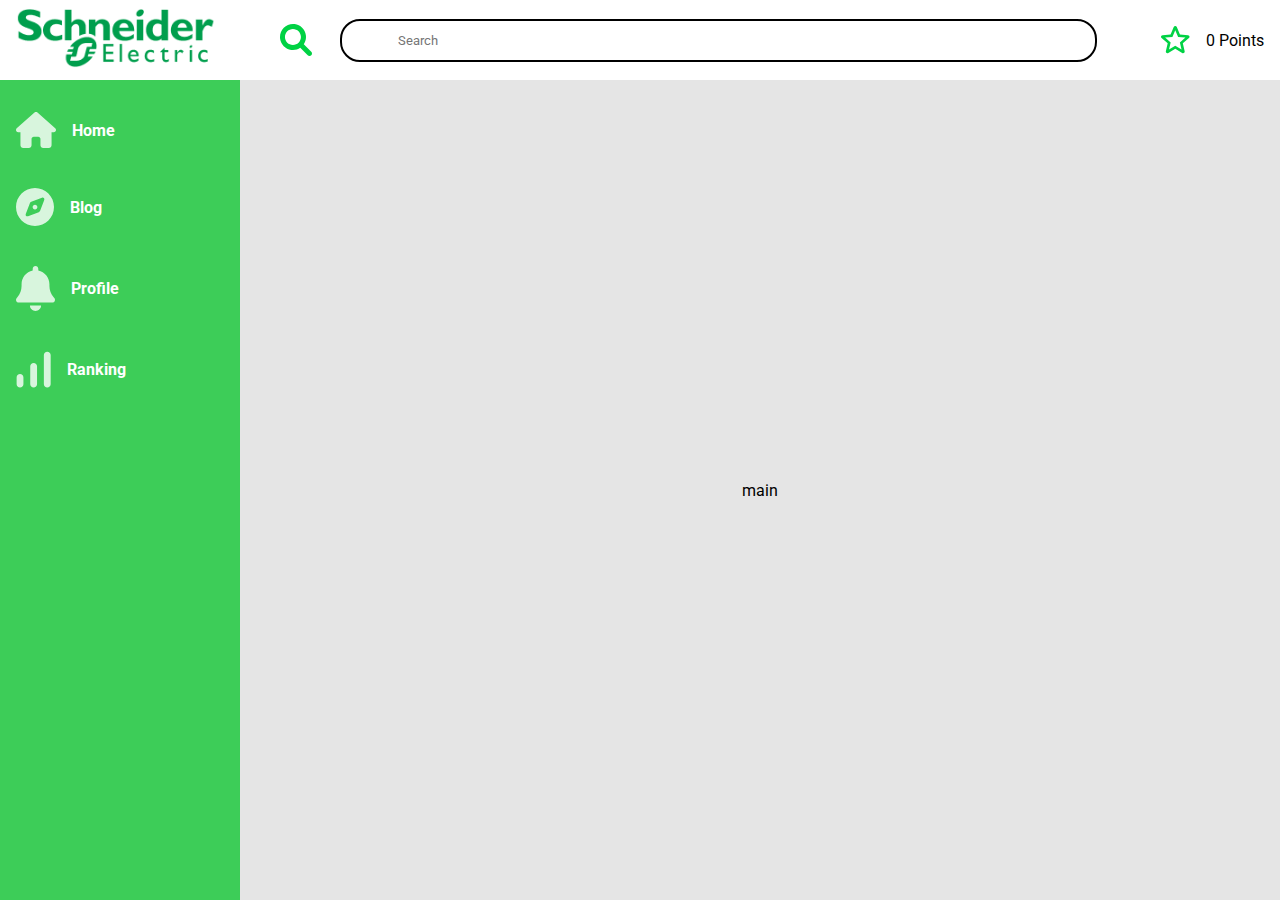
==== index.html @ c69982a7 "Created aside and header" ====
<!DOCTYPE html>
<html lang="en">
<head>
  <meta charset="UTF-8">
  <link rel="preconnect" href="https://fonts.googleapis.com">
  <link rel="preconnect" href="https://fonts.gstatic.com" crossorigin>
  <meta name="viewport" content="width=device-width, initial-scale=1.0">
  <link href="https://fonts.googleapis.com/css2?family=Roboto:wght@400;500;700&display=swap" rel="stylesheet">
  <link rel="stylesheet" href="styles/global.css">
  <title>Home | Challenge Schneider</title>

</head>
<body>
  <div id="header-container">
    <header>
      <a href="index.html" id="logo">
        <img src="img/logo.png" alt="Logo Schneider Electric">
      </a>
      <form class="search">
        <button type="button">
          <img src="img/magnifying-glass.svg" alt="">
        </button>
        <input type="search" name="search" id="search" placeholder="Search">
      </form>
      <div id="points">
        <img src="img/star.svg" alt="">
        <span>0 Points</span>
      </div>
    </header>
  </div>
  <div class="content-container">
    <aside>
      <ul>
        <li><a href=""><img src="img/house.svg" alt=""> Home</a></li>
        <li><a href=""><img src="img/compass.svg" alt=""> Blog</a></li>
        <li><a href=""><img src="img/bell.svg" alt=""> Profile</a></li>
        <li><a href=""><img src="img/ranking.svg" alt=""> Ranking</a></li>
      </ul>
    </aside>
    <main>
      main
    </main>
  </div>
</body>
</html>
---- styles/global.css ----
* {
  margin: 0;
  padding: 0;
  font-family: 'Roboto', sans-serif;

  --max-width: 95rem;

  --green: #3DCD58;

  --gray-bg: #E5E5E5;

  box-sizing: border-box;
}

#header-container {
  width: 100vw;
}

body {
  display: flex;
  flex-direction: column;
  min-height: 100vh;
}

header {
  max-width: var(--max-width);
  margin: 0 auto;
  display: flex;
  gap: 4rem;
  align-items: center;
  justify-content: space-between;
  padding: 0.5rem 1rem;
}

#logo {
  max-width: 200px;
  width: 100%;
  min-width: 150px;
}

#logo > img {
  object-fit: contain;
  width: 100%;
}

header > form {
  display: flex;
  gap: 1.75rem;
  flex: 1;
  align-items: center;
}

header > form > input {
  flex: 1;
  border-radius: 1.25rem;
  padding: 0.75rem 3.5rem;
  border: 2px solid black;
}

header > form > button {
  width: 2rem;
  height: 2rem;
  background: transparent;
  border: 0;
}

header > form > button:hover {
  filter: brightness(0.7);
  transition: filter 0.2s;
  cursor: pointer;
}

header > form > button > img {
  width: 100%;
  height: 100%;
}

header > #points {
  display: flex;
  align-items: center;
  gap: 1rem;
}

.content-container {
  display: flex;
  flex: 1;
}


.content-container > aside {
  background: var(--green);
  width: 15rem;

  padding: 2rem 1rem;
}

.content-container > aside > ul {
  width: 15rem;
  list-style: none;
  display: flex;
  flex-direction: column;
  gap: 2.5rem;
  font-weight: bold;
}


.content-container > aside > ul > li > a {
  display: flex;
  align-items: center;
  gap: 1rem;
  text-decoration: none;
  color: #FFF;
}

.content-container > aside > ul > li > a:hover {
  color: #000;
  transition: color 0.2s;
}

main {
  background: var(--gray-bg);
  flex: 1;
  display: flex;
  justify-content: center;
  align-items: center;
}
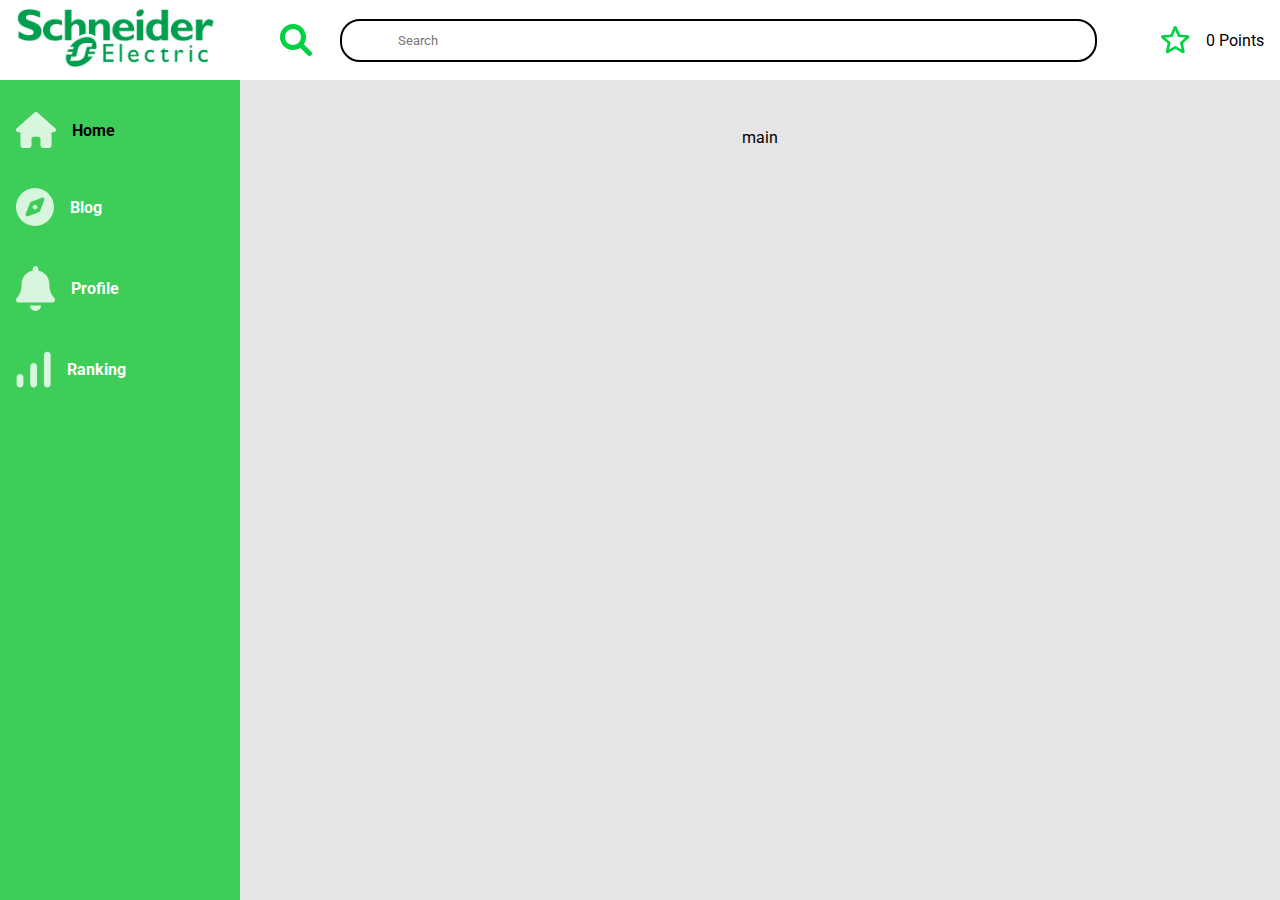
==== commit ed892c69: "Criei pagina blog" ====
--- a/index.html
+++ b/index.html
@@ -31,8 +31,8 @@
   <div class="content-container">
     <aside>
       <ul>
-        <li><a href=""><img src="img/house.svg" alt=""> Home</a></li>
-        <li><a href=""><img src="img/compass.svg" alt=""> Blog</a></li>
+        <li><a href="index.html" class="active"><img src="img/house.svg" alt=""> Home</a></li>
+        <li><a href="blog.html"><img src="img/compass.svg" alt=""> Blog</a></li>
         <li><a href=""><img src="img/bell.svg" alt=""> Profile</a></li>
         <li><a href=""><img src="img/ranking.svg" alt=""> Ranking</a></li>
       </ul>
--- a/styles/global.css
+++ b/styles/global.css
@@ -118,9 +118,14 @@
 }
 
 main {
+  padding: 3rem 1rem;
   background: var(--gray-bg);
   flex: 1;
   display: flex;
   justify-content: center;
-  align-items: center;
+  align-items: flex-start;
+}
+
+a.active {
+  color: black !important
 }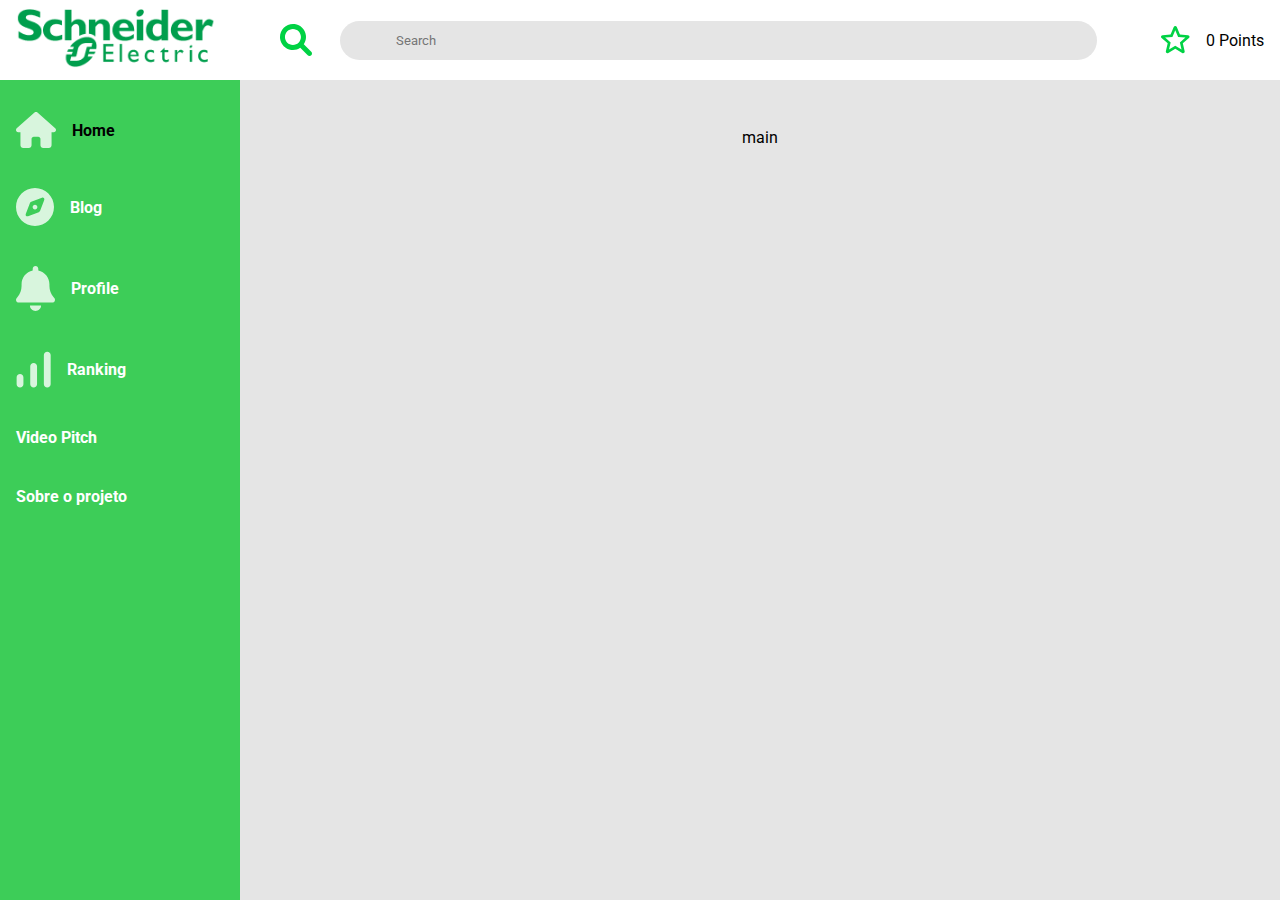
==== commit 4fb33bc8: "Comecei a desenvolver tela de about" ====
--- a/index.html
+++ b/index.html
@@ -35,6 +35,8 @@
         <li><a href="blog.html"><img src="img/compass.svg" alt=""> Blog</a></li>
         <li><a href=""><img src="img/bell.svg" alt=""> Profile</a></li>
         <li><a href=""><img src="img/ranking.svg" alt=""> Ranking</a></li>
+        <li><a href="https://www.youtube.com/watch?v=DKQeVSvu9RQ&ab_channel=AndreChamis" target="_blank">Video Pitch</a></li>
+        <li><a href="about.html">Sobre o projeto</a></li>
       </ul>
     </aside>
     <main>
--- a/styles/global.css
+++ b/styles/global.css
@@ -54,7 +54,8 @@
   flex: 1;
   border-radius: 1.25rem;
   padding: 0.75rem 3.5rem;
-  border: 2px solid black;
+  border: 0;
+  background: var(--gray-bg);
 }
 
 header > form > button {
@@ -128,4 +129,23 @@
 
 a.active {
   color: black !important
+}
+
+.main-container {
+  max-width: 1000px;
+  width: 100%;
+}
+
+.main-header {
+  padding-bottom: 0.5rem;
+  border-bottom: 1px solid #000;
+  margin-bottom: 2rem;
+}
+
+.main-body {
+  display: flex;
+  flex-direction: column;
+  justify-content: center;
+  align-items: flex-start;
+  gap: 1.5rem;  
 }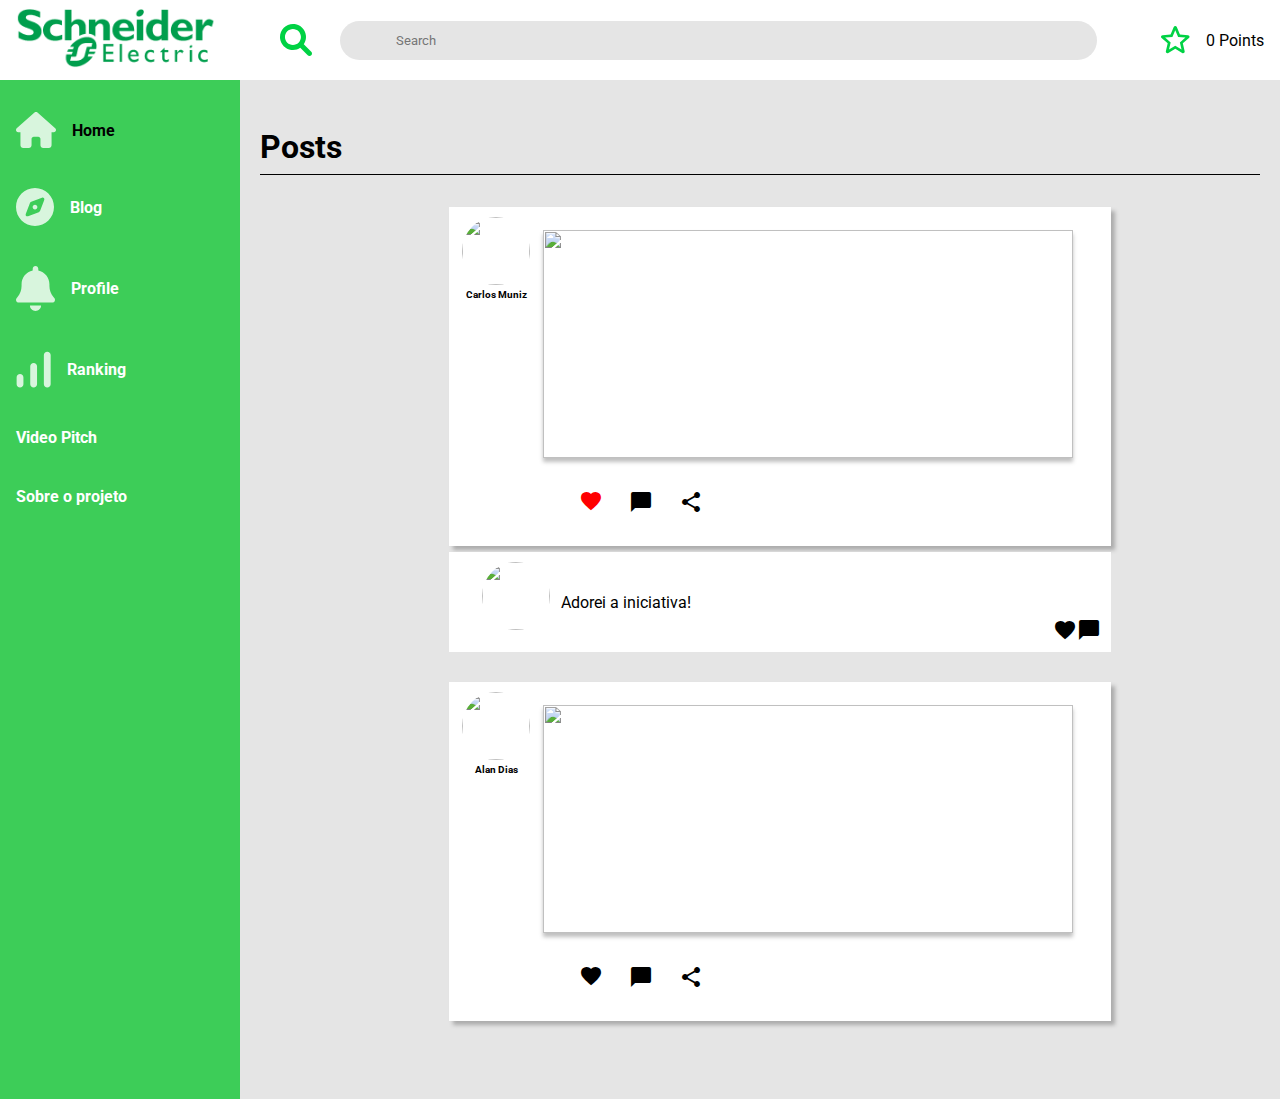
==== commit a6190d03: "home" ====
--- a/index.html
+++ b/index.html
@@ -1,16 +1,19 @@
 <!DOCTYPE html>
 <html lang="en">
+
 <head>
   <meta charset="UTF-8">
   <link rel="preconnect" href="https://fonts.googleapis.com">
   <link rel="preconnect" href="https://fonts.gstatic.com" crossorigin>
   <meta name="viewport" content="width=device-width, initial-scale=1.0">
   <link href="https://fonts.googleapis.com/css2?family=Roboto:wght@400;500;700&display=swap" rel="stylesheet">
+  <link rel="stylesheet" href="https://fonts.googleapis.com/icon?family=Material+Icons">
   <link rel="stylesheet" href="styles/global.css">
+  <link rel="stylesheet" href="styles/home.css">
   <title>Home | Challenge Schneider</title>
+</head>
 
-</head>
-<body>
+<body class="body">
   <div id="header-container">
     <header>
       <a href="index.html" id="logo">
@@ -35,13 +38,69 @@
         <li><a href="blog.html"><img src="img/compass.svg" alt=""> Blog</a></li>
         <li><a href=""><img src="img/bell.svg" alt=""> Profile</a></li>
         <li><a href=""><img src="img/ranking.svg" alt=""> Ranking</a></li>
-        <li><a href="https://www.youtube.com/watch?v=DKQeVSvu9RQ&ab_channel=AndreChamis" target="_blank">Video Pitch</a></li>
+        <li><a href="https://www.youtube.com/watch?v=DKQeVSvu9RQ&ab_channel=AndreChamis" target="_blank">Video Pitch</a>
+        </li>
         <li><a href="about.html">Sobre o projeto</a></li>
       </ul>
     </aside>
     <main>
-      main
+      <div class="main-container">
+        <div class="main-header">
+          <h1>Posts</h1>
+        </div>
+        <div class="posts">
+          <div class="Group3">
+            <div class="Rectangle7"></div>
+            <div class="CarlosMuniz">Carlos Muniz</div>
+            <img class="Image4"
+              src="https://images.unsplash.com/photo-1474176857210-7287d38d27c6?ixlib=rb-4.0.3&ixid=M3wxMjA3fDB8MHxwaG90by1wYWdlfHx8fGVufDB8fHx8fA%3D%3D&auto=format&fit=crop&w=500&q=500" />
+            <div class="Rectangle9"></div>
+            <img class="Image1"
+              src="https://plus.unsplash.com/premium_photo-1663100085963-5261629872e7?ixlib=rb-4.0.3&ixid=M3wxMjA3fDB8MHxwaG90by1wYWdlfHx8fGVufDB8fHx8fA%3D%3D&auto=format&fit=crop&w=530&q=228" />
+            <div class="CommentSlashSolid1">
+              <i class="material-icons">favorite</i>
+            </div>
+            <div class="ShareFromSquareSolid1">
+              <i class="material-icons">chat_bubble</i>
+            </div>
+            <div class="CirclePlaySolid1">
+              <i class="material-icons">share</i>
+            </div>
+          </div>
+          <div class="Comments" id="comments">
+            <div class="iconsComment">
+              <i class="material-icons">favorite</i>
+              <i class="material-icons">chat_bubble</i>
+              </div>
+            <div class="imageComment">
+            <img class="Image4"
+              src="https://images.unsplash.com/photo-1518020382113-a7e8fc38eac9?ixlib=rb-4.0.3&ixid=M3wxMjA3fDB8MHxwaG90by1wYWdlfHx8fGVufDB8fHx8fA%3D%3D&auto=format&fit=crop&w=717&q=80" />
+            </div>
+              <div class="textComment">
+              Adorei a iniciativa!
+            </div>
+          </div>
+          <div class="Group3">
+            <div class="Rectangle7"></div>
+            <div class="CarlosMuniz">Alan Dias</div>
+            <img class="Image4"
+              src="https://images.unsplash.com/photo-1518020382113-a7e8fc38eac9?ixlib=rb-4.0.3&ixid=M3wxMjA3fDB8MHxwaG90by1wYWdlfHx8fGVufDB8fHx8fA%3D%3D&auto=format&fit=crop&w=717&q=80" />
+            <div class="Rectangle9"></div>
+            <img class="Image1"
+              src="https://images.unsplash.com/photo-1532629345422-7515f3d16bb6?ixlib=rb-4.0.3&ixid=M3wxMjA3fDB8MHxwaG90by1wYWdlfHx8fGVufDB8fHx8fA%3D%3D&auto=format&fit=crop&w=1170&q=80" />
+            <div class="CommentSlashSolid2">
+              <i class="material-icons">favorite</i>
+            </div>
+            <div class="ShareFromSquareSolid1">
+              <i class="material-icons">chat_bubble</i>
+            </div>
+            <div class="CirclePlaySolid1">
+              <i class="material-icons">share</i>
+            </div>
+          </div>
+        </div>
     </main>
   </div>
+  <script src="js/blog.js"></script>
 </body>
 </html>--- a/styles/home.css
+++ b/styles/home.css
@@ -0,0 +1,176 @@
+.body {
+  overflow-x: hidden;
+}
+.posts {
+  display: flex;
+  flex-direction: column;
+  justify-content: space-between;
+  align-items: center;
+}
+
+.Group3 {
+  width: 662px;
+  height: 339px;
+  position: relative;
+  margin-bottom: 30px;
+}
+
+.Comments{
+  display: flex;
+  flex-direction: row-reverse;
+  width: 662px;
+  height: 100px;
+  position: relative;
+  margin-bottom: 30px;
+  background: white;
+  left: 20px;
+  padding: 10px;
+  margin-top: -24px;
+}
+.imageComment{
+  width: 500px;
+}
+.textComment{
+  display: flex;
+  align-items: center;
+  justify-content: center;
+  width: 100%;
+}
+
+.iconsComment{
+  display: flex;
+  align-self: self-end;
+}
+
+.Rectangle7 {
+  width: 100%;
+  height: 339px;
+  left: 20px;
+  top: 0px;
+  position: absolute;
+  background: white;
+  box-shadow: 4px 4px 4px rgba(0, 0, 0, 0.25)
+}
+
+.CarlosMuniz {
+  width: 134px;
+  height: 19px;
+  left: 0px;
+  top: 82px;
+  position: absolute;
+  text-align: center;
+  color: black;
+  font-size: 10px;
+  font-family: Roboto;
+  font-weight: 700;
+  word-wrap: break-word
+}
+
+.Image4 {
+  width: 67.52px;
+  height: 67.52px;
+  left: 33px;
+  top: 10px;
+  position: absolute;
+  border-radius: 40px
+}
+
+.Rectangle9 {
+  width: 530px;
+  height: 228px;
+  left: 115px;
+  top: 23px;
+  position: absolute;
+  background: white
+}
+
+.EllipsisVerticalSolid2 {
+  width: 10px;
+  height: 41px;
+  left: 625px;
+  top: 274px;
+  position: absolute;
+  transform: rotate(180deg);
+  transform-origin: 0 0
+}
+
+.HeartSolid1 {
+  width: 31px;
+  height: 30px;
+  left: 135px;
+  top: 281px;
+  position: absolute
+}
+
+.Image1 {
+  width: 530px;
+  height: 228px;
+  left: 114px;
+  top: 23px;
+  position: absolute;
+  box-shadow: 0px 4px 4px rgba(0, 0, 0, 0.25)
+}
+
+.CommentSlashSolid1 {
+  width: 35px;
+  height: 29px;
+  left: 150px;
+  top: 282px;
+  position: absolute;
+  color: red;
+}
+
+.CommentSlashSolid2 {
+  width: 35px;
+  height: 29px;
+  left: 150px;
+  top: 282px;
+  position: absolute;
+}
+
+.ShareFromSquareSolid1 {
+  width: 31px;
+  height: 28px;
+  left: 200px;
+  top: 283px;
+  position: absolute
+}
+
+.card-header {
+  display: flex;
+  justify-content: space-between;
+}
+
+.card-header button {
+  background: transparent;
+  line-height: 0;
+  border-color: transparent;
+  cursor: pointer;
+  transition: background 0.2s;
+}
+
+.card-header button:hover {
+  background: var(--gray-bg);
+}
+
+.card-body {
+  margin-top: 1rem;
+  max-height: 500px;
+
+  transition: max-height 0.5s, opacity 0.2s;
+}
+
+.card-post.closed .card-body{
+  overflow: hidden;
+
+  max-height: 0;
+  opacity: 0;
+}
+
+.CirclePlaySolid1 {
+  width: 46px;
+  height: 45px;
+  left: 250px;
+  top: 283px;
+  position: absolute
+}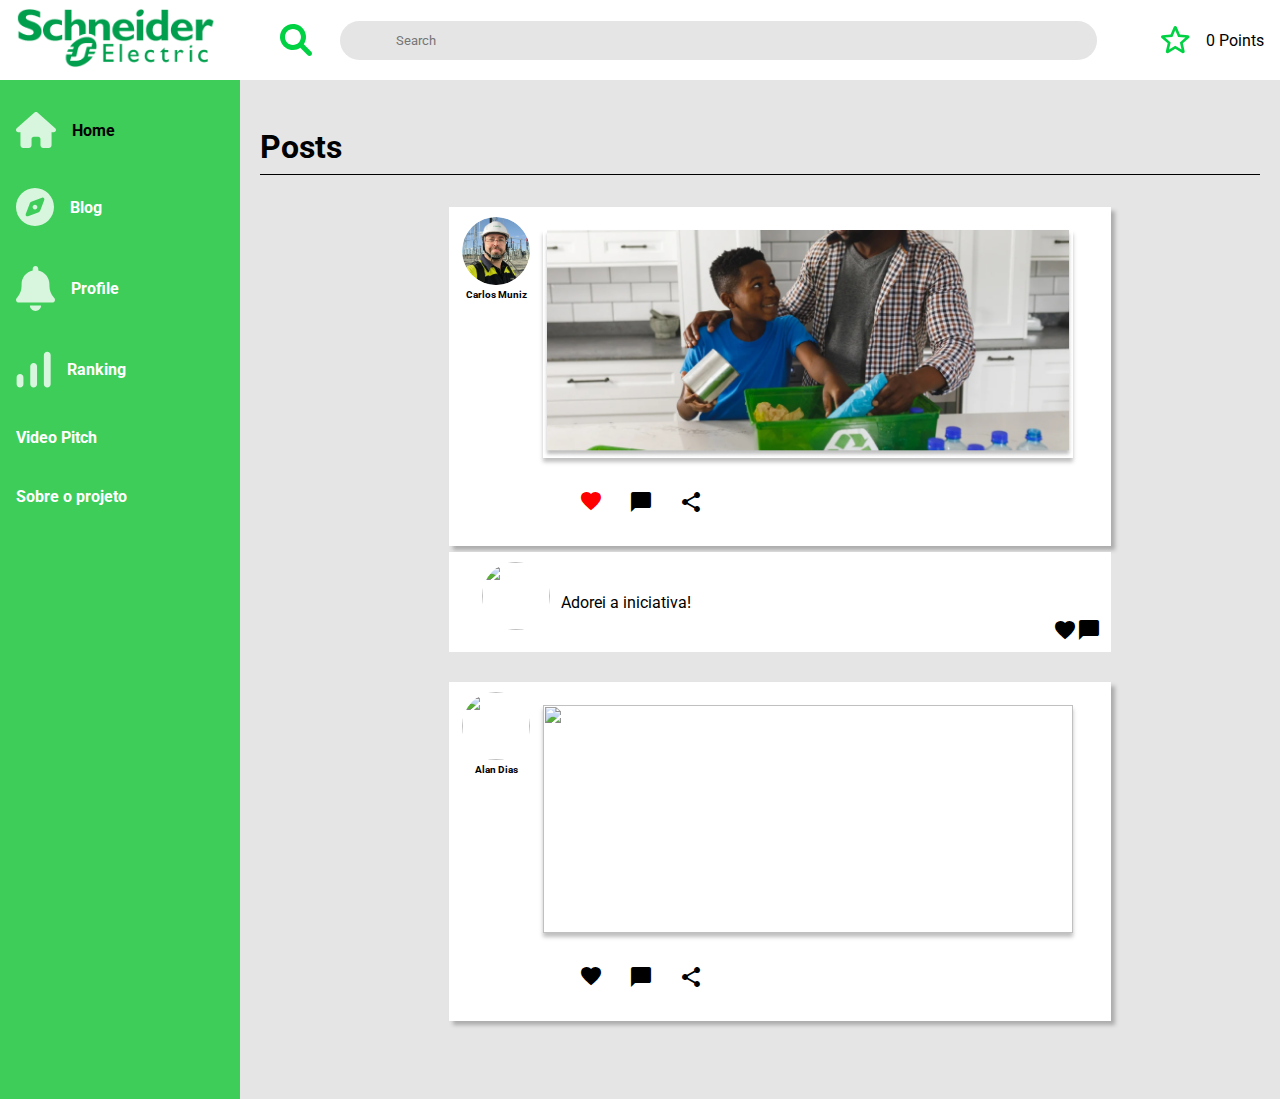
==== commit 888e55b5: "Posts" ====
--- a/index.html
+++ b/index.html
@@ -36,8 +36,8 @@
       <ul>
         <li><a href="index.html" class="active"><img src="img/house.svg" alt=""> Home</a></li>
         <li><a href="blog.html"><img src="img/compass.svg" alt=""> Blog</a></li>
-        <li><a href=""><img src="img/bell.svg" alt=""> Profile</a></li>
-        <li><a href=""><img src="img/ranking.svg" alt=""> Ranking</a></li>
+        <li><a href="profile.html"><img src="img/bell.svg" alt=""> Profile</a></li>
+        <li><a href="ranking.html"><img src="img/ranking.svg" alt=""> Ranking</a></li>
         <li><a href="https://www.youtube.com/watch?v=DKQeVSvu9RQ&ab_channel=AndreChamis" target="_blank">Video Pitch</a>
         </li>
         <li><a href="about.html">Sobre o projeto</a></li>
@@ -52,11 +52,10 @@
           <div class="Group3">
             <div class="Rectangle7"></div>
             <div class="CarlosMuniz">Carlos Muniz</div>
-            <img class="Image4"
-              src="https://images.unsplash.com/photo-1474176857210-7287d38d27c6?ixlib=rb-4.0.3&ixid=M3wxMjA3fDB8MHxwaG90by1wYWdlfHx8fGVufDB8fHx8fA%3D%3D&auto=format&fit=crop&w=500&q=500" />
+            <img class="Image4" src="img/fotodeperfil.png" />
             <div class="Rectangle9"></div>
             <img class="Image1"
-              src="https://plus.unsplash.com/premium_photo-1663100085963-5261629872e7?ixlib=rb-4.0.3&ixid=M3wxMjA3fDB8MHxwaG90by1wYWdlfHx8fGVufDB8fHx8fA%3D%3D&auto=format&fit=crop&w=530&q=228" />
+              src="img/videopost.png" />
             <div class="CommentSlashSolid1">
               <i class="material-icons">favorite</i>
             </div>
